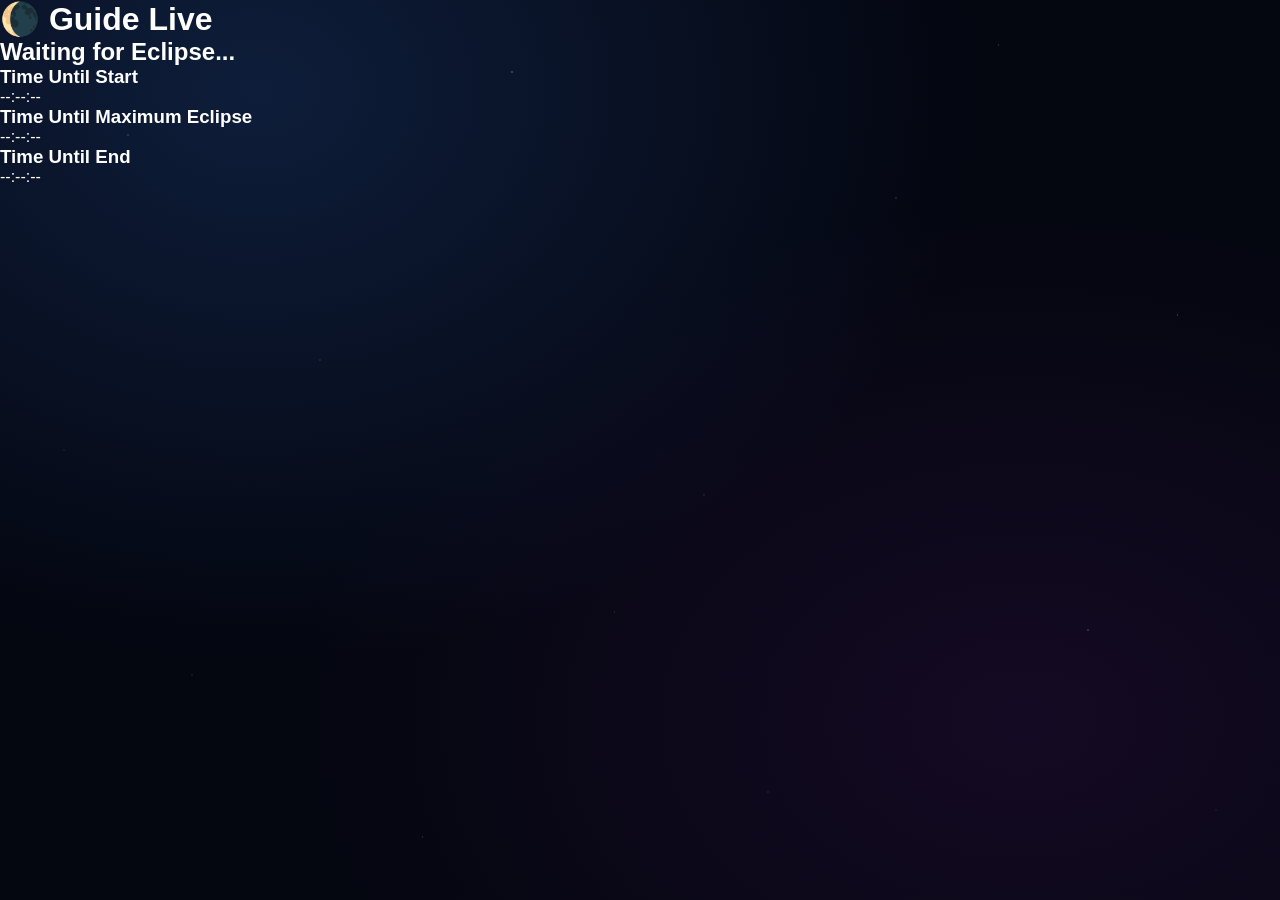
==== guide-live.html @ caf0ab01 "Add initial guide-live.html structure" ====
<!DOCTYPE html>
<html lang="en">
<head>
  <meta charset="UTF-8" />
  <meta name="viewport" content="width=device-width, initial-scale=1.0"/>
  <title>Guide Live</title>

  <link rel="stylesheet" href="style.css" />
</head>
<body>

<!-- Announcement Bar -->
<script src="https://elfsightcdn.com/platform.js" async></script>
<div class="elfsight-app-870b2bb1-06e5-4e12-a4df-0c0c5cfca09a"></div>

<header>
  <h1>🌘 Guide Live</h1>
</header>

<main>

  <section class="live-status">
    <h2 id="eclipsePhase">Waiting for Eclipse...</h2>
  </section>

  <section class="timers">

    <div class="timer">
      <h3>Time Until Start</h3>
      <p id="startTimer">--:--:--</p>
    </div>

    <div class="timer">
      <h3>Time Until Maximum Eclipse</h3>
      <p id="maxTimer">--:--:--</p>
    </div>

    <div class="timer">
      <h3>Time Until End</h3>
      <p id="endTimer">--:--:--</p>
    </div>

  </section>

</main>

<script src="guide-live.js"></script>
</body>
</html>
---- style.css ----
/* ═══════════════════════════════════════════════════════════════════════════
   Solar Eclipse Guide UK 2026 — Main Stylesheet
   Mobile-first · Space theme · Glassmorphism · Dark mode
   ═══════════════════════════════════════════════════════════════════════════ */

/* ─── CSS Custom Properties ───────────────────────────────────────────────── */
:root {
  /* Colours */
  --bg-primary:      #040610;
  --bg-secondary:    #080d1c;
  --bg-card:         rgba(255, 255, 255, 0.055);
  --bg-card-hover:   rgba(255, 255, 255, 0.09);
  --border-card:     rgba(255, 255, 255, 0.10);
  --text-primary:    #ffffff;
  --text-secondary:  rgba(255, 255, 255, 0.65);
  --text-muted:      rgba(255, 255, 255, 0.38);

  /* Solar accent colours */
  --solar-orange:    #ff8c00;
  --solar-yellow:    #ffd700;
  --solar-gold:      #ffb347;
  --solar-glow:      rgba(255, 140, 0, 0.35);
  --solar-glow-sm:   rgba(255, 140, 0, 0.18);

  /* Space blue accents */
  --space-blue:      #1a3a6e;
  --space-blue-glow: rgba(26, 58, 110, 0.6);
  --accent-blue:     #4a90e2;

  /* Status colours */
  --danger:  rgba(255, 60, 60, 0.18);
  --danger-border: rgba(255, 60, 60, 0.35);
  --warn:    rgba(255, 180, 0, 0.14);
  --warn-border:   rgba(255, 180, 0, 0.35);
  --good:    rgba(0, 210, 120, 0.12);
  --good-border:   rgba(0, 210, 120, 0.35);

  /* Layout */
  --nav-height:      72px;
  --header-height:   56px;
  --border-radius:   18px;
  --border-radius-sm: 12px;
  --page-padding:    16px;

  /* Transitions */
  --transition-fast: 180ms cubic-bezier(0.4, 0, 0.2, 1);
  --transition-med:  320ms cubic-bezier(0.4, 0, 0.2, 1);
  --transition-slow: 500ms cubic-bezier(0.4, 0, 0.2, 1);

  /* Typography */
  --font-main: -apple-system, BlinkMacSystemFont, 'Segoe UI', 'SF Pro Display',
               Roboto, 'Helvetica Neue', Arial, sans-serif;
}

/* Light mode overrides */
body.light-mode {
  --bg-primary:    #dde6f2;
  --bg-secondary:  #c8d6ea;
  --bg-card:       rgba(0, 0, 0, 0.05);
  --bg-card-hover: rgba(0, 0, 0, 0.09);
  --border-card:   rgba(0, 0, 0, 0.10);
  --text-primary:  #0a0e1f;
  --text-secondary: rgba(0, 0, 0, 0.65);
  --text-muted:    rgba(0, 0, 0, 0.38);
}

/* Reduce motion for accessibility */
@media (prefers-reduced-motion: reduce) {
  *, *::before, *::after {
    animation-duration: 0.01ms !important;
    transition-duration: 0.01ms !important;
  }
}

/* ─── Reset & Base ────────────────────────────────────────────────────────── */
*, *::before, *::after {
  box-sizing: border-box;
  margin: 0;
  padding: 0;
  -webkit-tap-highlight-color: transparent;
}

html {
  font-size: 16px;
  scroll-behavior: smooth;
  -webkit-text-size-adjust: 100%;
}

body {
  font-family: var(--font-main);
  background-color: var(--bg-primary);
  color: var(--text-primary);
  min-height: 100dvh;
  overflow-x: hidden;
  /* Star-field background */
  background-image:
    radial-gradient(ellipse at 20% 10%, rgba(26, 58, 110, 0.45) 0%, transparent 50%),
    radial-gradient(ellipse at 80% 80%, rgba(60, 20, 80, 0.30) 0%, transparent 50%);
}

/* Animated star particles (pseudo) */
body::before {
  content: '';
  position: fixed;
  inset: 0;
  background-image:
    radial-gradient(1px 1px at 10% 15%, rgba(255,255,255,0.7) 0%, transparent 100%),
    radial-gradient(1px 1px at 25% 40%, rgba(255,255,255,0.5) 0%, transparent 100%),
    radial-gradient(1.5px 1.5px at 40% 8%,  rgba(255,255,255,0.6) 0%, transparent 100%),
    radial-gradient(1px 1px at 55% 55%, rgba(255,255,255,0.4) 0%, transparent 100%),
    radial-gradient(1px 1px at 70% 22%, rgba(255,255,255,0.6) 0%, transparent 100%),
    radial-gradient(1.5px 1.5px at 85% 70%, rgba(255,255,255,0.5) 0%, transparent 100%),
    radial-gradient(1px 1px at 15% 75%, rgba(255,255,255,0.4) 0%, transparent 100%),
    radial-gradient(1px 1px at 92% 35%, rgba(255,255,255,0.6) 0%, transparent 100%),
    radial-gradient(1px 1px at 60% 88%, rgba(255,255,255,0.4) 0%, transparent 100%),
    radial-gradient(1px 1px at 5%  50%, rgba(255,255,255,0.3) 0%, transparent 100%),
    radial-gradient(1px 1px at 78% 5%,  rgba(255,255,255,0.5) 0%, transparent 100%),
    radial-gradient(1px 1px at 48% 68%, rgba(255,255,255,0.35) 0%, transparent 100%),
    radial-gradient(1px 1px at 33% 93%, rgba(255,255,255,0.4) 0%, transparent 100%),
    radial-gradient(1px 1px at 95% 90%, rgba(255,255,255,0.3) 0%, transparent 100%);
  pointer-events: none;
  z-index: 0;
  opacity: 0.6;
}

/* ─── Utility ─────────────────────────────────────────────────────────────── */
.hidden { display: none !important; }
.invisible { visibility: hidden; }

/* ═══════════════════════════════════════════════════════════════════════════
   LOADING SCREEN
   ═══════════════════════════════════════════════════════════════════════════ */
.loading-screen {
  position: fixed;
  inset: 0;
  z-index: 9999;
  display: flex;
  flex-direction: column;
  align-items: center;
  justify-content: center;
  background: var(--bg-primary);
  gap: 32px;
  transition: opacity 0.4s ease, visibility 0.4s ease;
}

.loading-screen.fade-out {
  opacity: 0;
  pointer-events: none;
}

/* Eclipse animation wrapper */
.eclipse-anim-wrap {
  position: relative;
  width: 140px;
  height: 140px;
  display: flex;
  align-items: center;
  justify-content: center;
}

/* Corona rings */
.corona-ring {
  position: absolute;
  border-radius: 50%;
  border: 2px solid var(--solar-orange);
  animation: coronaPulse 2s ease-in-out infinite;
}
.corona-ring-1 { width: 140px; height: 140px; opacity: 0.12; animation-delay: 0s;    }
.corona-ring-2 { width: 120px; height: 120px; opacity: 0.20; animation-delay: 0.3s;  }
.corona-ring-3 { width: 100px; height: 100px; opacity: 0.30; animation-delay: 0.6s;  }

@keyframes coronaPulse {
  0%, 100% { transform: scale(1);    opacity: var(--op, 0.2); }
  50%       { transform: scale(1.06); opacity: calc(var(--op, 0.2) * 2); }
}

/* Sun body */
.sun-body {
  position: relative;
  width: 80px;
  height: 80px;
  border-radius: 50%;
  background: radial-gradient(circle at 40% 40%, #ffe080, #ffb300, #ff6a00);
  box-shadow:
    0 0 30px 10px rgba(255, 140, 0, 0.55),
    0 0 60px 20px rgba(255, 100, 0, 0.30);
  overflow: hidden;
  z-index: 2;
}

/* Moon sliding across the sun */
.moon-slide {
  position: absolute;
  width: 80px;
  height: 80px;
  border-radius: 50%;
  background: var(--bg-primary);
  box-shadow: inset -4px -4px 12px rgba(0,0,0,0.8);
  /* Start off to the left, cross the sun, exit right */
  animation: moonCross 3.2s cubic-bezier(0.45, 0.05, 0.55, 0.95) infinite;
  animation-delay: 0.5s;
}

@keyframes moonCross {
  0%   { transform: translateX(-100px); }
  40%  { transform: translateX(0px);    } /* full cover */
  60%  { transform: translateX(0px);    } /* hold */
  100% { transform: translateX(100px);  }
}

/* Solar rays */
.solar-rays {
  position: absolute;
  width: 80px;
  height: 80px;
  z-index: 1;
}
.solar-rays span {
  position: absolute;
  top: 50%;
  left: 50%;
  width: 4px;
  height: 22px;
  background: linear-gradient(to top, var(--solar-yellow), transparent);
  border-radius: 2px;
  transform-origin: 50% 56px;
  animation: rayPulse 2s ease-in-out infinite;
  opacity: 0.7;
}
.solar-rays span:nth-child(1) { transform: rotate(0deg);   animation-delay: 0s;     }
.solar-rays span:nth-child(2) { transform: rotate(45deg);  animation-delay: 0.25s;  }
.solar-rays span:nth-child(3) { transform: rotate(90deg);  animation-delay: 0.5s;   }
.solar-rays span:nth-child(4) { transform: rotate(135deg); animation-delay: 0.75s;  }
.solar-rays span:nth-child(5) { transform: rotate(180deg); animation-delay: 1.0s;   }
.solar-rays span:nth-child(6) { transform: rotate(225deg); animation-delay: 1.25s;  }
.solar-rays span:nth-child(7) { transform: rotate(270deg); animation-delay: 1.5s;   }
.solar-rays span:nth-child(8) { transform: rotate(315deg); animation-delay: 1.75s;  }

@keyframes rayPulse {
  0%, 100% { opacity: 0.3; height: 18px; }
  50%       { opacity: 0.8; height: 26px; }
}

.loading-text {
  font-size: 15px;
  font-weight: 500;
  color: var(--text-secondary);
  letter-spacing: 0.03em;
  text-align: center;
  animation: textFade 2s ease-in-out infinite;
}

@keyframes textFade {
  0%, 100% { opacity: 0.6; }
  50%       { opacity: 1.0; }
}

/* ═══════════════════════════════════════════════════════════════════════════
   APP SHELL
   ═══════════════════════════════════════════════════════════════════════════ */
.app {
  display: flex;
  flex-direction: column;
  min-height: 100dvh;
  position: relative;
  z-index: 1;
}

/* ─── Header ──────────────────────────────────────────────────────────────── */
.app-header {
  position: sticky;
  top: 0;
  z-index: 100;
  background: rgba(4, 6, 16, 0.85);
  backdrop-filter: blur(20px) saturate(180%);
  -webkit-backdrop-filter: blur(20px) saturate(180%);
  border-bottom: 1px solid var(--border-card);
  height: var(--header-height);
  /* Safe area for notched phones */
  padding-top: env(safe-area-inset-top, 0px);
}

.header-inner {
  display: flex;
  align-items: center;
  gap: 10px;
  height: var(--header-height);
  padding: 0 var(--page-padding);
}

.header-icon {
  font-size: 22px;
  filter: drop-shadow(0 0 8px var(--solar-orange));
}

.header-title {
  font-size: 18px;
  font-weight: 700;
  letter-spacing: -0.01em;
  background: linear-gradient(135deg, #ffffff 0%, var(--solar-gold) 100%);
  -webkit-background-clip: text;
  -webkit-text-fill-color: transparent;
  background-clip: text;
  flex: 1;
}

.header-date {
  font-size: 12px;
  font-weight: 600;
  color: var(--solar-orange);
  background: var(--solar-glow-sm);
  padding: 4px 10px;
  border-radius: 20px;
  border: 1px solid rgba(255, 140, 0, 0.25);
}

/* ─── Page Container ──────────────────────────────────────────────────────── */
.page-container {
  flex: 1;
  overflow-y: auto;
  overflow-x: hidden;
  padding-bottom: calc(var(--nav-height) + env(safe-area-inset-bottom, 0px));
  /* Smooth scroll */
  scroll-behavior: smooth;
  -webkit-overflow-scrolling: touch;
}

/* ─── Individual Pages ────────────────────────────────────────────────────── */
.page {
  display: none;
  padding: var(--page-padding);
  padding-top: 20px;
  animation: pageIn var(--transition-med) ease forwards;
  min-height: calc(100dvh - var(--header-height) - var(--nav-height));
}

.page.active {
  display: block;
}

/* Animations disabled class */
body.no-animations .page {
  animation: none;
}

@keyframes pageIn {
  from { opacity: 0; transform: translateY(16px); }
  to   { opacity: 1; transform: translateY(0);    }
}

.page-title {
  font-size: 26px;
  font-weight: 800;
  letter-spacing: -0.02em;
  margin-bottom: 6px;
  background: linear-gradient(135deg, #fff 40%, var(--solar-gold));
  -webkit-background-clip: text;
  -webkit-text-fill-color: transparent;
  background-clip: text;
}

.page-subtitle {
  font-size: 14px;
  color: var(--text-secondary);
  margin-bottom: 20px;
  line-height: 1.5;
}

.section-heading {
  font-size: 18px;
  font-weight: 700;
  color: var(--text-primary);
  margin: 24px 0 12px;
}

/* ═══════════════════════════════════════════════════════════════════════════
   GLASS CARDS
   ═══════════════════════════════════════════════════════════════════════════ */
.card {
  background: var(--bg-card);
  backdrop-filter: blur(16px) saturate(160%);
  -webkit-backdrop-filter: blur(16px) saturate(160%);
  border: 1px solid var(--border-card);
  border-radius: var(--border-radius);
  padding: 18px;
  margin-bottom: 14px;
  position: relative;
  overflow: hidden;
  transition: background var(--transition-fast), transform var(--transition-fast);
}

/* Subtle inner highlight at top */
.card::before {
  content: '';
  position: absolute;
  top: 0; left: 0; right: 0;
  height: 1px;
  background: linear-gradient(90deg, transparent, rgba(255,255,255,0.12), transparent);
  pointer-events: none;
}

.card-title {
  font-size: 16px;
  font-weight: 700;
  margin-bottom: 12px;
  color: var(--text-primary);
}

.card-body {
  font-size: 14px;
  line-height: 1.6;
  color: var(--text-secondary);
}

.card-label {
  display: flex;
  align-items: center;
  gap: 8px;
  font-size: 13px;
  font-weight: 600;
  color: var(--text-secondary);
  text-transform: uppercase;
  letter-spacing: 0.06em;
  margin-bottom: 14px;
}

.card-icon {
  font-size: 16px;
}

/* ═══════════════════════════════════════════════════════════════════════════
   HOME PAGE
   ═══════════════════════════════════════════════════════════════════════════ */

/* Hero */
.hero {
  text-align: center;
  padding: 24px 0 28px;
}

.hero-eclipse-mini {
  display: inline-flex;
  align-items: center;
  justify-content: center;
  margin-bottom: 18px;
  position: relative;
}

.hero-sun {
  width: 60px;
  height: 60px;
  border-radius: 50%;
  background: radial-gradient(circle at 40% 40%, #ffe080, #ffb300, #ff6a00);
  box-shadow:
    0 0 20px 8px rgba(255, 140, 0, 0.45),
    0 0 50px 16px rgba(255, 100, 0, 0.20);
  overflow: hidden;
  position: relative;
  animation: heroSunGlow 4s ease-in-out infinite;
}

@keyframes heroSunGlow {
  0%, 100% { box-shadow: 0 0 20px 8px rgba(255,140,0,0.45), 0 0 50px 16px rgba(255,100,0,0.20); }
  50%       { box-shadow: 0 0 28px 12px rgba(255,140,0,0.65), 0 0 70px 22px rgba(255,100,0,0.30); }
}

.hero-moon {
  position: absolute;
  width: 52px;
  height: 52px;
  border-radius: 50%;
  background: var(--bg-primary);
  top: 4px;
  left: -30px;
  animation: heroMoon 8s ease-in-out infinite;
}

@keyframes heroMoon {
  0%   { left: -35px; }
  40%  { left: 4px;   }
  60%  { left: 4px;   }
  100% { left: -35px; }
}

.hero-title {
  font-size: 28px;
  font-weight: 900;
  line-height: 1.15;
  letter-spacing: -0.025em;
  margin-bottom: 10px;
  background: linear-gradient(150deg, #ffffff 30%, var(--solar-gold) 80%, var(--solar-orange));
  -webkit-background-clip: text;
  -webkit-text-fill-color: transparent;
  background-clip: text;
}

.hero-subtitle {
  font-size: 14px;
  color: var(--text-secondary);
  line-height: 1.5;
}

/* ─── Countdown Card ──────────────────────────────────────────────────────── */
.countdown-card {
  background: linear-gradient(135deg,
    rgba(255, 140, 0, 0.10) 0%,
    rgba(255, 60, 0, 0.07) 50%,
    rgba(10, 20, 50, 0.12) 100%);
  border-color: rgba(255, 140, 0, 0.22);
  box-shadow: 0 4px 24px rgba(255, 140, 0, 0.10);
}

.countdown-grid {
  display: flex;
  align-items: center;
  justify-content: center;
  gap: 4px;
  margin-bottom: 12px;
}

.countdown-unit {
  display: flex;
  flex-direction: column;
  align-items: center;
  min-width: 60px;
}

.countdown-num {
  font-size: 36px;
  font-weight: 800;
  font-variant-numeric: tabular-nums;
  letter-spacing: -0.03em;
  background: linear-gradient(160deg, #ffffff, var(--solar-gold));
  -webkit-background-clip: text;
  -webkit-text-fill-color: transparent;
  background-clip: text;
  line-height: 1;
  transition: transform 0.15s ease;
}

.countdown-num.tick {
  transform: scale(1.12);
}

.countdown-label {
  font-size: 11px;
  font-weight: 600;
  text-transform: uppercase;
  letter-spacing: 0.08em;
  color: var(--text-muted);
  margin-top: 4px;
}

.countdown-sep {
  font-size: 28px;
  font-weight: 700;
  color: var(--solar-orange);
  opacity: 0.55;
  margin-bottom: 20px;
  align-self: flex-start;
  margin-top: 4px;
}

.countdown-footer {
  text-align: center;
  font-size: 12px;
  color: var(--text-muted);
}

/* Eclipse in progress styling */
.countdown-card.eclipse-now .countdown-grid {
  display: none;
}

.eclipse-now-msg {
  font-size: 20px;
  font-weight: 800;
  text-align: center;
  color: var(--solar-orange);
  padding: 12px 0;
  animation: eclipseNowPulse 1.5s ease-in-out infinite;
}

@keyframes eclipseNowPulse {
  0%, 100% { opacity: 0.8; }
  50%       { opacity: 1.0; text-shadow: 0 0 20px rgba(255,140,0,0.8); }
}

/* ─── Quick Grid ──────────────────────────────────────────────────────────── */
.quick-grid {
  display: grid;
  grid-template-columns: 1fr 1fr;
  gap: 12px;
  margin-bottom: 14px;
}

.quick-card {
  background: var(--bg-card);
  border: 1px solid var(--border-card);
  border-radius: var(--border-radius);
  padding: 18px 12px;
  display: flex;
  flex-direction: column;
  align-items: center;
  gap: 8px;
  cursor: pointer;
  transition: background var(--transition-fast), transform var(--transition-fast), box-shadow var(--transition-fast);
  position: relative;
  overflow: hidden;
}

.quick-card::after {
  content: '';
  position: absolute;
  inset: 0;
  background: radial-gradient(circle at 50% 0%, rgba(255,140,0,0.12), transparent 70%);
  opacity: 0;
  transition: opacity var(--transition-fast);
}

.quick-card:hover::after,
.quick-card:active::after {
  opacity: 1;
}

.quick-card:active {
  transform: scale(0.96);
}

.qc-icon {
  font-size: 28px;
  filter: drop-shadow(0 0 6px rgba(255, 180, 0, 0.5));
}

.qc-label {
  font-size: 13px;
  font-weight: 600;
  color: var(--text-secondary);
  text-align: center;
}

/* ─── Info Strip ──────────────────────────────────────────────────────────── */
.info-strip {
  border-color: rgba(74, 144, 226, 0.2);
  background: rgba(74, 144, 226, 0.06);
}

/* ─── Location Preview ────────────────────────────────────────────────────── */
.location-info-small {
  display: flex;
  flex-direction: column;
  gap: 8px;
}

.loc-detail {
  display: flex;
  justify-content: space-between;
  font-size: 14px;
}

.loc-key {
  color: var(--text-muted);
  font-weight: 500;
}

.loc-val {
  color: var(--text-primary);
  font-weight: 600;
  font-variant-numeric: tabular-nums;
}

/* ═══════════════════════════════════════════════════════════════════════════
   BUTTONS
   ═══════════════════════════════════════════════════════════════════════════ */
.btn {
  display: inline-flex;
  align-items: center;
  justify-content: center;
  gap: 8px;
  padding: 12px 20px;
  border-radius: 28px;
  font-family: var(--font-main);
  font-size: 14px;
  font-weight: 700;
  letter-spacing: 0.02em;
  cursor: pointer;
  border: none;
  transition: all var(--transition-fast);
  position: relative;
  overflow: hidden;
}

.btn::after {
  content: '';
  position: absolute;
  inset: 0;
  background: rgba(255,255,255,0.15);
  opacity: 0;
  transition: opacity var(--transition-fast);
}

.btn:active::after { opacity: 1; }
.btn:active { transform: scale(0.97); }

.btn-primary {
  background: linear-gradient(135deg, var(--solar-orange), #cc5500);
  color: #ffffff;
  box-shadow: 0 4px 16px rgba(255, 140, 0, 0.35);
}

.btn-primary:hover {
  box-shadow: 0 6px 24px rgba(255, 140, 0, 0.5);
}

.btn-outline {
  background: transparent;
  color: var(--solar-orange);
  border: 1.5px solid rgba(255, 140, 0, 0.45);
}

.btn-outline:hover {
  background: var(--solar-glow-sm);
}

/* ═══════════════════════════════════════════════════════════════════════════
   GUIDE PAGE
   ═══════════════════════════════════════════════════════════════════════════ */

/* ─── Detail table ────────────────────────────────────────────────────────── */
.detail-table {
  display: flex;
  flex-direction: column;
  gap: 10px;
}

.detail-row {
  display: flex;
  justify-content: space-between;
  align-items: center;
  padding: 8px 0;
  border-bottom: 1px solid var(--border-card);
}

.detail-row:last-child {
  border-bottom: none;
}

.detail-key {
  font-size: 13px;
  color: var(--text-muted);
  font-weight: 500;
}

.detail-val {
  font-size: 14px;
  color: var(--text-primary);
  font-weight: 600;
  text-align: right;
}

/* ─── City table ──────────────────────────────────────────────────────────── */
.city-table {
  display: flex;
  flex-direction: column;
  gap: 4px;
}

.city-row {
  display: grid;
  grid-template-columns: 1fr auto auto;
  gap: 8px;
  align-items: center;
  padding: 10px 12px;
  background: rgba(255,255,255,0.04);
  border-radius: 10px;
  border: 1px solid rgba(255,255,255,0.06);
}

.city-name {
  font-size: 14px;
  font-weight: 600;
}

.city-coverage {
  font-size: 13px;
  font-weight: 700;
  color: var(--solar-orange);
}

.city-bar-wrap {
  width: 60px;
  height: 6px;
  background: rgba(255,255,255,0.1);
  border-radius: 3px;
  overflow: hidden;
  display: none;
}

.city-bar {
  height: 100%;
  background: linear-gradient(90deg, var(--solar-orange), var(--solar-yellow));
  border-radius: 3px;
  transition: width 0.6s ease;
}

/* ─── Eclipse Simulator ───────────────────────────────────────────────────── */
.simulator-card { text-align: center; }

.sim-wrap {
  display: flex;
  flex-direction: column;
  align-items: center;
  gap: 14px;
  margin: 20px 0;
}

.sim-sun {
  position: relative;
  width: 120px;
  height: 120px;
  display: flex;
  align-items: center;
  justify-content: center;
}

.sim-corona {
  position: absolute;
  border-radius: 50%;
  border: 2px solid var(--solar-orange);
  opacity: 0;
  transition: opacity 0.4s ease, width 0.4s ease, height 0.4s ease;
}

.sim-corona-1 { width: 130px; height: 130px; opacity: 0.10; }
.sim-corona-2 { width: 150px; height: 150px; opacity: 0.06; }

.sim-body {
  width: 100px;
  height: 100px;
  border-radius: 50%;
  background: radial-gradient(circle at 40% 40%, #ffe080, #ffb300, #ff6a00);
  box-shadow: 0 0 30px 10px rgba(255,140,0,0.5);
  overflow: hidden;
  position: relative;
  transition: box-shadow 0.3s ease;
}

.sim-moon {
  position: absolute;
  width: 100px;
  height: 100px;
  border-radius: 50%;
  background: #090d1a;
  box-shadow: inset -6px -6px 16px rgba(0,0,0,0.9);
  /* Starts fully off to the left */
  transform: translateX(-100px);
  transition: transform 0.1s linear;
}

.sim-coverage-label {
  font-size: 15px;
  font-weight: 700;
  color: var(--solar-gold);
}

/* ─── Eclipse path map ─────────────────────────────────────────────────────── */
.map-card {}

.map-wrap {
  margin-top: 12px;
  border-radius: 12px;
  overflow: hidden;
  border: 1px solid rgba(255, 140, 0, 0.15);
  background: #040610;
  /* Prevent layout shift while loading */
  aspect-ratio: 300 / 420;
  display: flex;
  align-items: center;
  justify-content: center;
}

.eclipse-map-img {
  width: 100%;
  height: auto;
  display: block;
  border-radius: 12px;
}

/* ─── Simulator readout ─────────────────────────────────────────────────────── */
.sim-readout {
  display: flex;
  align-items: baseline;
  justify-content: center;
  gap: 10px;
  margin-bottom: 16px;
  flex-wrap: wrap;
}

.sim-readout-time {
  font-size: 22px;
  font-weight: 800;
  font-variant-numeric: tabular-nums;
  letter-spacing: -0.02em;
  background: linear-gradient(135deg, #fff, var(--solar-gold));
  -webkit-background-clip: text;
  -webkit-text-fill-color: transparent;
  background-clip: text;
}

.sim-readout-cov {
  font-size: 13px;
  font-weight: 600;
  color: var(--solar-orange);
  background: var(--solar-glow-sm);
  padding: 3px 10px;
  border-radius: 20px;
  border: 1px solid rgba(255, 140, 0, 0.25);
}

/* ─── Detail table highlight row ───────────────────────────────────────────── */
.highlight-row {
  background: rgba(255, 140, 0, 0.07);
  border-radius: 8px;
  padding: 10px 8px !important;
  margin: 2px -8px;
  border-bottom: none !important;
}

.eclipse-time-peak {
  color: var(--solar-orange) !important;
  font-weight: 700 !important;
}

/* Slider */
.eclipse-slider {
  -webkit-appearance: none;
  appearance: none;
  width: 100%;
  height: 6px;
  border-radius: 3px;
  background: linear-gradient(90deg, var(--solar-orange) var(--pct,0%), rgba(255,255,255,0.15) var(--pct,0%));
  outline: none;
  cursor: pointer;
  margin: 6px 0;
}

.eclipse-slider::-webkit-slider-thumb {
  -webkit-appearance: none;
  width: 26px;
  height: 26px;
  border-radius: 50%;
  background: linear-gradient(135deg, var(--solar-yellow), var(--solar-orange));
  box-shadow: 0 2px 12px rgba(255, 140, 0, 0.65);
  cursor: grab;
  transition: transform var(--transition-fast);
  border: 2px solid rgba(255,255,255,0.25);
}

.eclipse-slider::-webkit-slider-thumb:active { cursor: grabbing; transform: scale(1.18); }
.eclipse-slider::-moz-range-thumb {
  width: 26px; height: 26px;
  border-radius: 50%;
  background: linear-gradient(135deg, var(--solar-yellow), var(--solar-orange));
  border: 2px solid rgba(255,255,255,0.25);
  cursor: grab;
}

/* ─── Sim time scale (3 marks: Start / Greatest / End) ─────────────────────── */
.sim-scale {
  display: flex;
  justify-content: space-between;
  align-items: flex-start;
  margin-top: 6px;
  position: relative;
}

.sim-scale-mark {
  display: flex;
  flex-direction: column;
  gap: 2px;
  min-width: 0;
}

.sim-scale-mark-peak {
  text-align: center;
  /* position the middle label exactly at 51.4% of the slider */
  position: absolute;
  left: 48%;
  transform: translateX(-50%);
}

.sim-scale-time {
  display: block;
  font-size: 12px;
  font-weight: 700;
  font-variant-numeric: tabular-nums;
  color: var(--text-secondary);
}

.sim-scale-ev {
  display: block;
  font-size: 10px;
  color: var(--text-muted);
  white-space: nowrap;
}

.sim-scale-mark-peak .sim-scale-time { color: var(--solar-orange); }
.sim-scale-mark-peak .sim-scale-ev   { color: rgba(255,140,0,0.7); }

/* ─── Phase progress bar ────────────────────────────────────────────────────── */
.sim-phases {
  margin-top: 16px;
  border-top: 1px solid var(--border-card);
  padding-top: 12px;
}

.sim-phase-bar {
  height: 4px;
  border-radius: 2px;
  background: linear-gradient(90deg, var(--solar-orange), var(--solar-yellow));
  box-shadow: 0 0 8px rgba(255, 140, 0, 0.4);
  width: 0%;
  transition: width 0.15s linear;
  margin-bottom: 6px;
  position: relative;
}

.sim-phase-bar::after {
  content: '';
  position: absolute;
  right: -1px; top: -3px;
  width: 10px; height: 10px;
  border-radius: 50%;
  background: var(--solar-orange);
  box-shadow: 0 0 8px var(--solar-orange);
  transform: translateX(50%);
}

.sim-phase-label {
  font-size: 11px;
  color: var(--text-muted);
  text-align: right;
  font-variant-numeric: tabular-nums;
}

/* ─── Safety cards ────────────────────────────────────────────────────────── */
.safety-card {
  display: flex;
  gap: 14px;
  align-items: flex-start;
}

.safety-card.danger { background: var(--danger); border-color: var(--danger-border); }
.safety-card.warn   { background: var(--warn);   border-color: var(--warn-border);   }
.safety-card.good   { background: var(--good);   border-color: var(--good-border);   }

.safety-icon {
  font-size: 28px;
  flex-shrink: 0;
  margin-top: 2px;
  filter: drop-shadow(0 0 6px rgba(255,255,255,0.2));
}

.safety-content h3 {
  font-size: 15px;
  font-weight: 700;
  margin-bottom: 6px;
}

.safety-content p {
  font-size: 13px;
  color: var(--text-secondary);
  line-height: 1.55;
}

.safety-list {
  padding-left: 16px;
  font-size: 13px;
  color: var(--text-secondary);
  line-height: 1.7;
}

/* ═══════════════════════════════════════════════════════════════════════════
   FIND THE ECLIPSE / COMPASS PAGE
   ═══════════════════════════════════════════════════════════════════════════ */
.compass-card {
  display: flex;
  flex-direction: column;
  align-items: center;
  gap: 20px;
}

.compass-wrap {
  display: flex;
  align-items: center;
  justify-content: center;
}

.compass-circle {
  position: relative;
  width: 240px;
  height: 240px;
  border-radius: 50%;
  background:
    radial-gradient(circle at center, rgba(26,58,110,0.3), rgba(4,6,16,0.8)),
    conic-gradient(
      from 0deg,
      rgba(255,140,0,0.05) 0deg,
      rgba(255,140,0,0.12) 90deg,
      rgba(255,140,0,0.05) 180deg,
      rgba(255,140,0,0.12) 270deg,
      rgba(255,140,0,0.05) 360deg
    );
  border: 2px solid rgba(255, 140, 0, 0.25);
  box-shadow:
    0 0 40px rgba(255, 140, 0, 0.12),
    inset 0 0 30px rgba(26, 58, 110, 0.2);
  overflow: hidden;
}

.compass-rose {
  position: absolute;
  inset: 0;
  display: flex;
  align-items: center;
  justify-content: center;
}

.compass-n, .compass-e, .compass-s, .compass-w {
  position: absolute;
  font-size: 13px;
  font-weight: 800;
  letter-spacing: 0.04em;
}
.compass-n { top: 10px;  left: 50%; transform: translateX(-50%); color: var(--solar-orange); }
.compass-s { bottom: 10px; left: 50%; transform: translateX(-50%); color: var(--text-muted); }
.compass-e { right: 12px; top: 50%; transform: translateY(-50%);  color: var(--text-muted); }
.compass-w { left: 12px;  top: 50%; transform: translateY(-50%);  color: var(--text-muted); }

.compass-arrow-wrap {
  position: absolute;
  inset: 0;
  display: flex;
  align-items: center;
  justify-content: center;
  /* No CSS transition here — smoothing is handled in JS via rAF lerp
     to avoid double-smoothing lag and spring overshoot bounce */
}

.compass-arrow {
  position: relative;
  width: 0;
  height: 0;
}

/* Eclipse direction arrow — drawn purely with CSS */
.compass-arrow::before {
  content: '';
  position: absolute;
  left: -10px;
  top: -70px;
  width: 20px;
  height: 70px;
  background: linear-gradient(to bottom, var(--solar-orange), transparent);
  clip-path: polygon(50% 0%, 100% 100%, 0% 100%);
  filter: drop-shadow(0 0 8px var(--solar-orange));
}

.compass-arrow::after {
  content: '☀️';
  position: absolute;
  left: -12px;
  top: -90px;
  font-size: 20px;
  filter: drop-shadow(0 0 8px rgba(255,140,0,0.8));
}

.compass-centre {
  position: absolute;
  left: 50%; top: 50%;
  transform: translate(-50%, -50%);
  width: 12px; height: 12px;
  background: var(--solar-orange);
  border-radius: 50%;
  box-shadow: 0 0 8px var(--solar-orange);
  z-index: 5;
}

.compass-data {
  display: grid;
  grid-template-columns: repeat(3, 1fr);
  gap: 10px;
  width: 100%;
}

.compass-stat {
  display: flex;
  flex-direction: column;
  align-items: center;
  gap: 4px;
  background: rgba(255,255,255,0.04);
  border: 1px solid var(--border-card);
  border-radius: 12px;
  padding: 10px 8px;
}

.compass-stat.highlight {
  border-color: rgba(255, 140, 0, 0.3);
  background: rgba(255, 140, 0, 0.07);
}

.cs-label {
  font-size: 11px;
  color: var(--text-muted);
  font-weight: 600;
  text-transform: uppercase;
  letter-spacing: 0.05em;
  text-align: center;
}

.cs-value {
  font-size: 16px;
  font-weight: 800;
  color: var(--text-primary);
  font-variant-numeric: tabular-nums;
}

.compass-instruction {
  font-size: 13px;
  color: var(--text-secondary);
  text-align: center;
  line-height: 1.5;
}

.compass-status {
  font-size: 13px;
  color: var(--solar-orange);
  text-align: center;
  min-height: 20px;
}

.compass-start-btn {
  width: 100%;
  max-width: 280px;
}

/* City direction table */
.city-direction-table {
  display: flex;
  flex-direction: column;
  gap: 6px;
}

.cdt-row {
  display: grid;
  grid-template-columns: 1fr auto auto;
  gap: 10px;
  align-items: center;
  padding: 10px 12px;
  background: rgba(255,255,255,0.04);
  border-radius: 10px;
  border: 1px solid rgba(255,255,255,0.06);
}

.cdt-city { font-size: 14px; font-weight: 600; }
.cdt-dir  { font-size: 13px; color: var(--solar-orange); font-weight: 700; }
.cdt-cov  { font-size: 12px; color: var(--text-muted); }

/* ═══════════════════════════════════════════════════════════════════════════
   LIVE PAGE
   ═══════════════════════════════════════════════════════════════════════════ */
.offline-banner {
  display: flex;
  align-items: center;
  gap: 10px;
  background: rgba(255, 60, 60, 0.12);
  border: 1px solid rgba(255, 60, 60, 0.30);
  border-radius: var(--border-radius-sm);
  padding: 12px 16px;
  font-size: 13px;
  color: var(--text-secondary);
  margin-bottom: 14px;
}

.embed-card { padding: 0; overflow: hidden; }

.embed-wrap {
  position: relative;
  width: 100%;
  padding-top: 56.25%; /* 16:9 */
  background: #000;
  border-radius: var(--border-radius);
  overflow: hidden;
}

.embed-wrap iframe {
  position: absolute;
  inset: 0;
  width: 100%;
  height: 100%;
  border: none;
}

.embed-placeholder {
  position: absolute;
  inset: 0;
  display: flex;
  flex-direction: column;
  align-items: center;
  justify-content: center;
  gap: 12px;
  color: var(--text-muted);
  font-size: 14px;
}

.embed-sun-icon {
  font-size: 48px;
  animation: heroSunGlow 3s ease-in-out infinite;
}

/* Stream buttons */
.stream-buttons {
  display: flex;
  flex-direction: column;
  gap: 10px;
  margin-bottom: 14px;
}

.stream-btn {
  display: flex;
  align-items: center;
  gap: 14px;
  background: var(--bg-card);
  border: 1px solid var(--border-card);
  border-radius: var(--border-radius-sm);
  padding: 14px 16px;
  cursor: pointer;
  transition: all var(--transition-fast);
  color: var(--text-primary);
  font-family: var(--font-main);
  text-align: left;
}

.stream-btn:active { transform: scale(0.98); background: var(--bg-card-hover); }

.stream-btn.active {
  border-color: rgba(255, 140, 0, 0.4);
  background: rgba(255, 140, 0, 0.08);
}

.sb-icon { font-size: 28px; flex-shrink: 0; }
.sb-info { flex: 1; }
.sb-name { display: block; font-size: 15px; font-weight: 700; }
.sb-desc { display: block; font-size: 12px; color: var(--text-muted); margin-top: 2px; }
.sb-arrow { font-size: 20px; color: var(--text-muted); }

.live-note { font-size: 13px; color: var(--text-secondary); line-height: 1.6; }

/* ═══════════════════════════════════════════════════════════════════════════
   SETTINGS PAGE
   ═══════════════════════════════════════════════════════════════════════════ */
.settings-group {
  margin-bottom: 28px;
}

.settings-group-title {
  font-size: 13px;
  font-weight: 700;
  text-transform: uppercase;
  letter-spacing: 0.08em;
  color: var(--solar-orange);
  margin-bottom: 10px;
  padding-left: 4px;
}

.settings-row {
  display: flex;
  align-items: center;
  justify-content: space-between;
  padding: 14px 16px;
  background: var(--bg-card);
  border: 1px solid var(--border-card);
  border-radius: var(--border-radius-sm);
  margin-bottom: 8px;
}

.settings-row-label {
  display: block;
  font-size: 15px;
  font-weight: 600;
}

.settings-row-desc {
  display: block;
  font-size: 12px;
  color: var(--text-muted);
  margin-top: 2px;
}

/* Toggle switch */
.toggle {
  position: relative;
  display: inline-block;
  cursor: pointer;
  flex-shrink: 0;
}

.toggle input { opacity: 0; width: 0; height: 0; }

.toggle-track {
  display: block;
  width: 50px;
  height: 28px;
  border-radius: 14px;
  background: rgba(255,255,255,0.12);
  border: 2px solid rgba(255,255,255,0.15);
  transition: all var(--transition-fast);
  position: relative;
}

.toggle-track::after {
  content: '';
  position: absolute;
  top: 2px; left: 2px;
  width: 20px; height: 20px;
  border-radius: 50%;
  background: #fff;
  box-shadow: 0 2px 6px rgba(0,0,0,0.35);
  transition: transform var(--transition-fast), background var(--transition-fast);
}

.toggle input:checked + .toggle-track {
  background: var(--solar-orange);
  border-color: var(--solar-orange);
}

.toggle input:checked + .toggle-track::after {
  transform: translateX(22px);
}

/* Privacy card */
.privacy-card p {
  font-size: 13px;
  color: var(--text-secondary);
  line-height: 1.6;
  margin-bottom: 8px;
}

.privacy-card p:last-child { margin-bottom: 0; }

/* About card */
.about-card {
  text-align: center;
  padding: 24px;
}

.about-eclipse-mini {
  display: flex;
  justify-content: center;
  margin-bottom: 16px;
}

.aem-sun {
  width: 48px;
  height: 48px;
  border-radius: 50%;
  background: radial-gradient(circle at 40% 40%, #ffe080, #ffb300, #ff6a00);
  box-shadow: 0 0 20px 6px rgba(255, 140, 0, 0.45);
  overflow: hidden;
  position: relative;
  animation: heroSunGlow 4s ease-in-out infinite;
}

.aem-moon {
  position: absolute;
  width: 44px; height: 44px;
  border-radius: 50%;
  background: var(--bg-primary);
  top: 2px; left: -20px;
  animation: heroMoon 8s ease-in-out infinite;
}

.about-title {
  font-size: 18px;
  font-weight: 800;
  margin-bottom: 4px;
}

.about-version {
  font-size: 12px;
  color: var(--solar-orange);
  font-weight: 600;
  margin-bottom: 12px;
}

.about-desc {
  font-size: 13px;
  color: var(--text-secondary);
  line-height: 1.6;
}

/* Credits */
.credits-card {}

.credit-row {
  display: flex;
  justify-content: space-between;
  padding: 8px 0;
  border-bottom: 1px solid var(--border-card);
  font-size: 13px;
}

.credit-row:last-child { border-bottom: none; }
.cr-label { color: var(--text-muted); }
.cr-val   { color: var(--text-primary); font-weight: 600; text-align: right; }

.install-btn { width: 100%; margin-bottom: 8px; }
.install-hint { font-size: 12px; color: var(--text-muted); text-align: center; }

/* ═══════════════════════════════════════════════════════════════════════════
   BOTTOM NAVIGATION
   ═══════════════════════════════════════════════════════════════════════════ */
.bottom-nav {
  position: fixed;
  bottom: 0;
  left: 0;
  right: 0;
  z-index: 200;
  display: flex;
  align-items: stretch;
  height: var(--nav-height);
  /* Safe area padding for notched/gesture phones */
  padding-bottom: env(safe-area-inset-bottom, 0px);
  background: rgba(4, 6, 20, 0.90);
  backdrop-filter: blur(24px) saturate(180%);
  -webkit-backdrop-filter: blur(24px) saturate(180%);
  border-top: 1px solid var(--border-card);
  box-shadow: 0 -4px 24px rgba(0, 0, 0, 0.45);
}

.nav-btn {
  flex: 1;
  display: flex;
  flex-direction: column;
  align-items: center;
  justify-content: center;
  gap: 3px;
  background: none;
  border: none;
  cursor: pointer;
  padding: 8px 2px;
  position: relative;
  color: var(--text-muted);
  font-family: var(--font-main);
  transition: color var(--transition-fast);
}

.nav-btn:active { transform: scale(0.92); }

.nav-btn.active {
  color: var(--solar-orange);
}

.nav-btn.active .nav-icon {
  filter: drop-shadow(0 0 8px rgba(255, 140, 0, 0.7));
  transform: translateY(-2px);
}

.nav-icon {
  font-size: 20px;
  transition: transform var(--transition-fast), filter var(--transition-fast);
}

.nav-label {
  font-size: 9.5px;
  font-weight: 600;
  letter-spacing: 0.03em;
  text-transform: uppercase;
  white-space: nowrap;
}

/* Active indicator dot */
.nav-indicator {
  position: absolute;
  top: 6px;
  width: 4px; height: 4px;
  border-radius: 50%;
  background: var(--solar-orange);
  opacity: 0;
  transition: opacity var(--transition-fast);
  box-shadow: 0 0 6px var(--solar-orange);
}

.nav-btn.active .nav-indicator {
  opacity: 1;
}

/* ═══════════════════════════════════════════════════════════════════════════
   RESPONSIVE — tablets / larger phones
   ═══════════════════════════════════════════════════════════════════════════ */
@media (min-width: 480px) {
  .countdown-num   { font-size: 44px; }
  .countdown-unit  { min-width: 72px; }
  .hero-title      { font-size: 34px; }
  .quick-grid      { grid-template-columns: repeat(4, 1fr); }
}

@media (min-width: 768px) {
  .page { max-width: 600px; margin: 0 auto; }
  .bottom-nav { max-width: 600px; left: 50%; transform: translateX(-50%); }
  .app-header .header-inner { max-width: 600px; margin: 0 auto; }
}
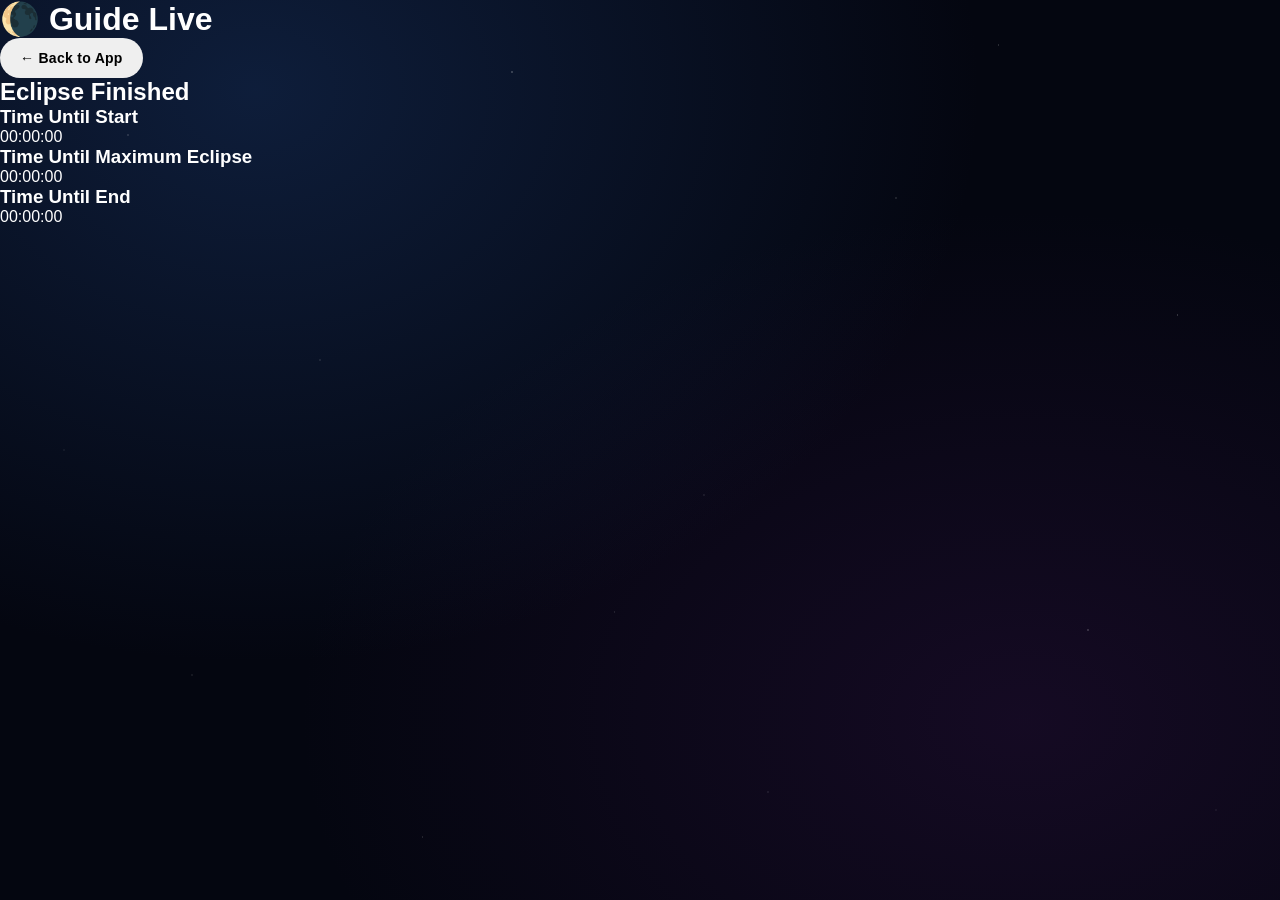
==== commit e99cd846: "Add back button to guide-live.html" ====
--- a/guide-live.html
+++ b/guide-live.html
@@ -18,6 +18,10 @@
 </header>
 
 <main>
+
+  <button onclick="window.location.href='index.html'" class="btn">
+  ← Back to App
+  </button>
 
   <section class="live-status">
     <h2 id="eclipsePhase">Waiting for Eclipse...</h2>
@@ -41,7 +45,7 @@
     </div>
 
   </section>
-
+  
 </main>
 
 <script src="guide-live.js"></script>
